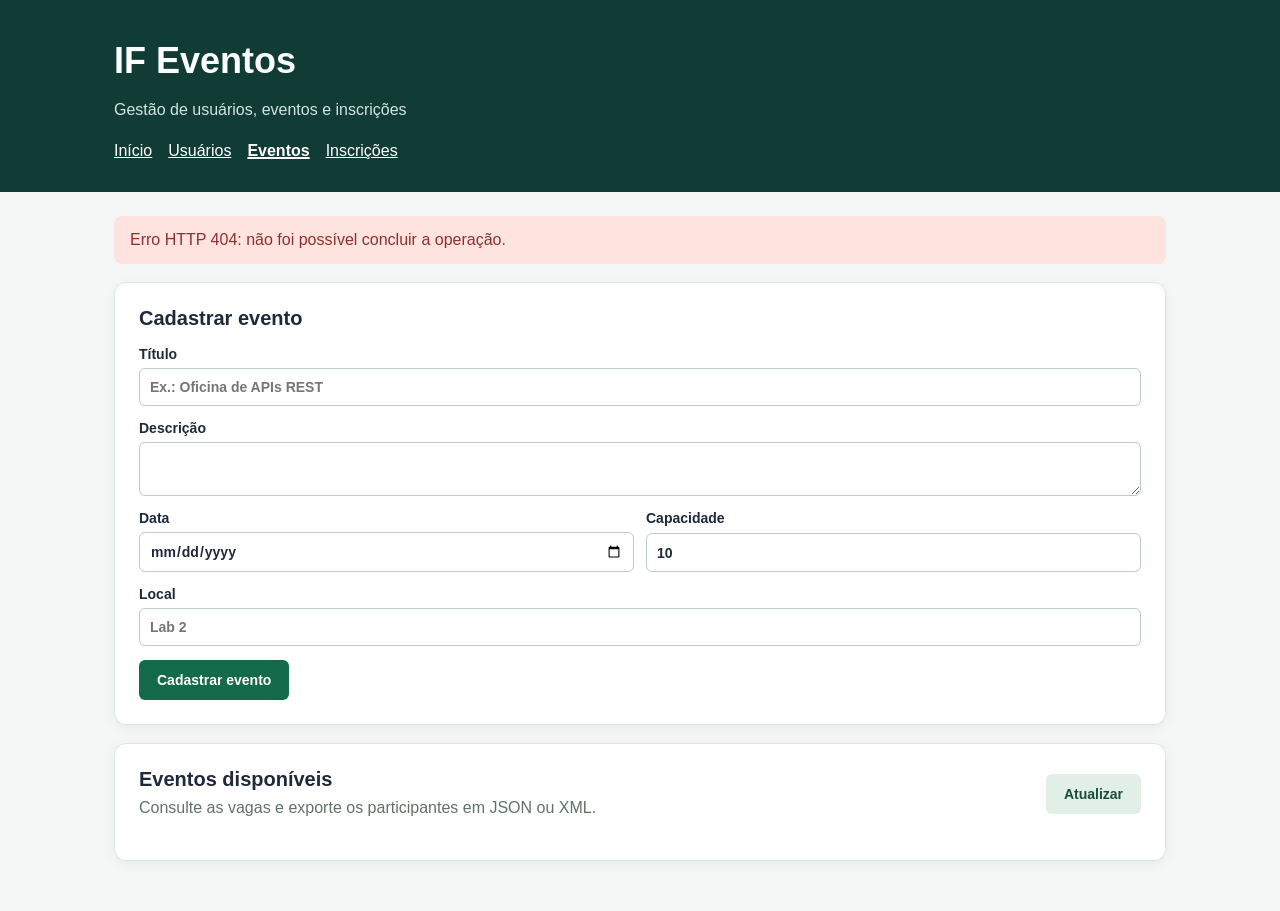
==== src/main/resources/static/eventos.html @ f64572b2 "ajuste front" ====
<!doctype html>
<html lang="pt-BR">
<head>
  <meta charset="UTF-8">
  <meta name="viewport" content="width=device-width, initial-scale=1">
  <title>Eventos - IF Eventos</title>
  <link rel="stylesheet" href="style.css">
  <script type="module" src="js/eventos.js"></script>
</head>
<body>
  <header><div class="conteudo">
    <h1>IF Eventos</h1><p>Gestão de usuários, eventos e inscrições</p>
    <nav aria-label="Navegação principal">
      <a href="index.html">Início</a><a href="usuarios.html">Usuários</a>
      <a href="eventos.html" aria-current="page">Eventos</a><a href="inscricoes.html">Inscrições</a>
    </nav>
  </div></header>
  <main class="conteudo">
    <p id="mensagem" class="mensagem" role="status" aria-live="polite"></p>
    <section class="painel">
      <h2>Cadastrar evento</h2>
      <form id="formEvento">
        <label>Título<input name="titulo" required maxlength="120" placeholder="Ex.: Oficina de APIs REST"></label>
        <label>Descrição<textarea name="descricao" rows="2" maxlength="500"></textarea></label>
        <div class="duas-colunas">
          <label>Data<input name="data" type="date" required></label>
          <label>Capacidade<input name="capacidade" type="number" min="1" required value="10"></label>
        </div>
        <label>Local<input name="local" required placeholder="Lab 2"></label>
        <button type="submit">Cadastrar evento</button>
      </form>
    </section>
    <section class="painel">
      <div class="secao-titulo">
        <div><h2>Eventos disponíveis</h2><p>Consulte as vagas e exporte os participantes em JSON ou XML.</p></div>
        <button class="botao-secundario" id="atualizar" type="button">Atualizar</button>
      </div>
      <div id="listaEventos" class="cartoes"></div>
    </section>
  </main>
</body>
</html>
---- src/main/resources/static/style.css ----
:root {
    font-family: Arial, Helvetica, sans-serif;
    color: #1e293b;
    background: #f4f7f6;
}

* {
    box-sizing: border-box;
}

body {
    margin: 0;
}

/* Cabeçalho */

header {
    background: #103c35;
    color: white;
    padding: 32px 0;
}

.conteudo {
    max-width: 1100px;
    margin: auto;
    padding: 0 24px;
}

.topo {
    display: flex;
    justify-content: space-between;
    align-items: center;
    gap: 20px;
}

h1 {
    margin: 8px 0;
    font-size: 36px;
}

h2 {
    font-size: 20px;
    margin: 0 0 16px;
}

p {
    line-height: 1.5;
}

.topo p {
    color: #d3e5dd;
    margin-bottom: 0;
}

header p {
    color: #d3e5dd;
}

nav {
    display: flex;
    flex-wrap: wrap;
    gap: 16px;
    margin-top: 20px;
}

nav a {
    color: white;
}

nav a[aria-current="page"] {
    font-weight: bold;
    text-decoration-thickness: 2px;
}

.acoes {
    display: flex;
    flex-wrap: wrap;
    gap: 8px;
    margin: 10px 0;
}

.etiqueta {
    color: #abdfbf;
    font-weight: bold;
    font-size: 12px;
    text-transform: uppercase;
    letter-spacing: 1px;
}

.indicador {
    white-space: nowrap;
    padding: 12px 18px;
    border: 1px solid #67998a;
    border-radius: 30px;
}

/* Conteúdo principal */

main {
    padding-top: 24px !important;
    padding-bottom: 32px !important;
}

.grade {
    display: grid;
    grid-template-columns: repeat(2, minmax(0, 1fr));
    gap: 18px;
}

.painel {
    background: white;
    padding: 24px;
    margin-bottom: 18px;
    border: 1px solid #dce7e3;
    border-radius: 12px;
    box-shadow: 0 3px 12px #173a3010;
}

/* Formulários */

label {
    display: grid;
    gap: 6px;
    margin: 0 0 14px;
    font-size: 14px;
    font-weight: bold;
}

input,
select,
textarea {
    width: 100%;
    padding: 10px;
    border: 1px solid #baccc4;
    border-radius: 6px;
    font: inherit;
    background: white;
    color: #1e293b;
}

button {
    background: #146b4c;
    border: 0;
    border-radius: 6px;
    color: white;
    font-size: 14px;
    font-weight: bold;
    padding: 12px 18px;
    cursor: pointer;
}

button:hover {
    background: #0e533b;
}

button:disabled {
    background: #9aaea5;
    cursor: not-allowed;
}

.botao-secundario {
    background: #e2efe7;
    color: #174f38;
}

.botao-secundario:hover {
    background: #d0e3d9;
}

.botao-pequeno {
    padding: 8px 10px;
    font-size: 12px;
}

.botao-perigo {
    background: #a63f40;
}

.botao-perigo:hover {
    background: #7d2f30;
}

/* Organização dos formulários */

.duas-colunas {
    display: grid;
    grid-template-columns: 1fr 1fr;
    gap: 12px;
}

.form-horizontal {
    display: grid;
    grid-template-columns: 1fr 1fr auto;
    align-items: end;
    gap: 12px;
}

.form-horizontal label {
    margin-bottom: 0;
}

/* Títulos das seções */

.secao-titulo {
    display: flex;
    justify-content: space-between;
    gap: 20px;
    align-items: center;
    margin-bottom: 16px;
}

.secao-titulo h2,
.secao-titulo p {
    margin: 0;
}

.secao-titulo p {
    color: #607268;
    margin-top: 5px;
}

/* Cards dos eventos */

.cartoes {
    display: grid;
    grid-template-columns: repeat(2, minmax(0, 1fr));
    gap: 16px;
}

.cartao {
    border: 1px solid #d9e6df;
    border-radius: 9px;
    padding: 18px;
}

.cartao h3 {
    margin: 0 0 10px;
}

.cartao p {
    color: #516157;
    margin: 6px 0;
}

/* Barra de vagas */

.barra {
    height: 9px;
    background: #e7eee9;
    border-radius: 10px;
    overflow: hidden;
    margin: 12px 0;
}

.progresso {
    height: 100%;
    background: #218252;
}

/* Listas de usuários e inscrições */

.item-inscricao,
.item-usuario {
    display: flex;
    justify-content: space-between;
    align-items: center;
    gap: 12px;
    padding: 10px 0;
    border-bottom: 1px solid #e8efeb;
}

.item-inscricao span,
.item-usuario span {
    overflow-wrap: anywhere;
}

.subtitulo {
    margin-top: 14px;
    font-weight: bold;
    font-size: 13px;
}

/* Avisos e mensagens */

.aviso {
    font-weight: bold;
    color: #9d4b35;
}

.mensagem {
    display: none;
    padding: 12px 16px;
    background: #dbf2e5;
    color: #194b31;
    border-radius: 8px;
    margin: 0 0 18px;
}

.mensagem.visivel {
    display: block;
}

.mensagem.erro {
    background: #ffe3df;
    color: #8e302b;
}

.vazio {
    color: #607268;
}

/* Rodapé */

footer {
    text-align: center;
    color: #6b7c71;
    font-size: 13px;
    padding: 20px;
}

/* Responsividade para telas menores */

@media (max-width: 760px) {

    .topo,
    .secao-titulo {
        align-items: flex-start;
        flex-direction: column;
    }

    .grade,
    .cartoes,
    .form-horizontal {
        grid-template-columns: 1fr;
    }

    .indicador {
        display: none;
    }
}
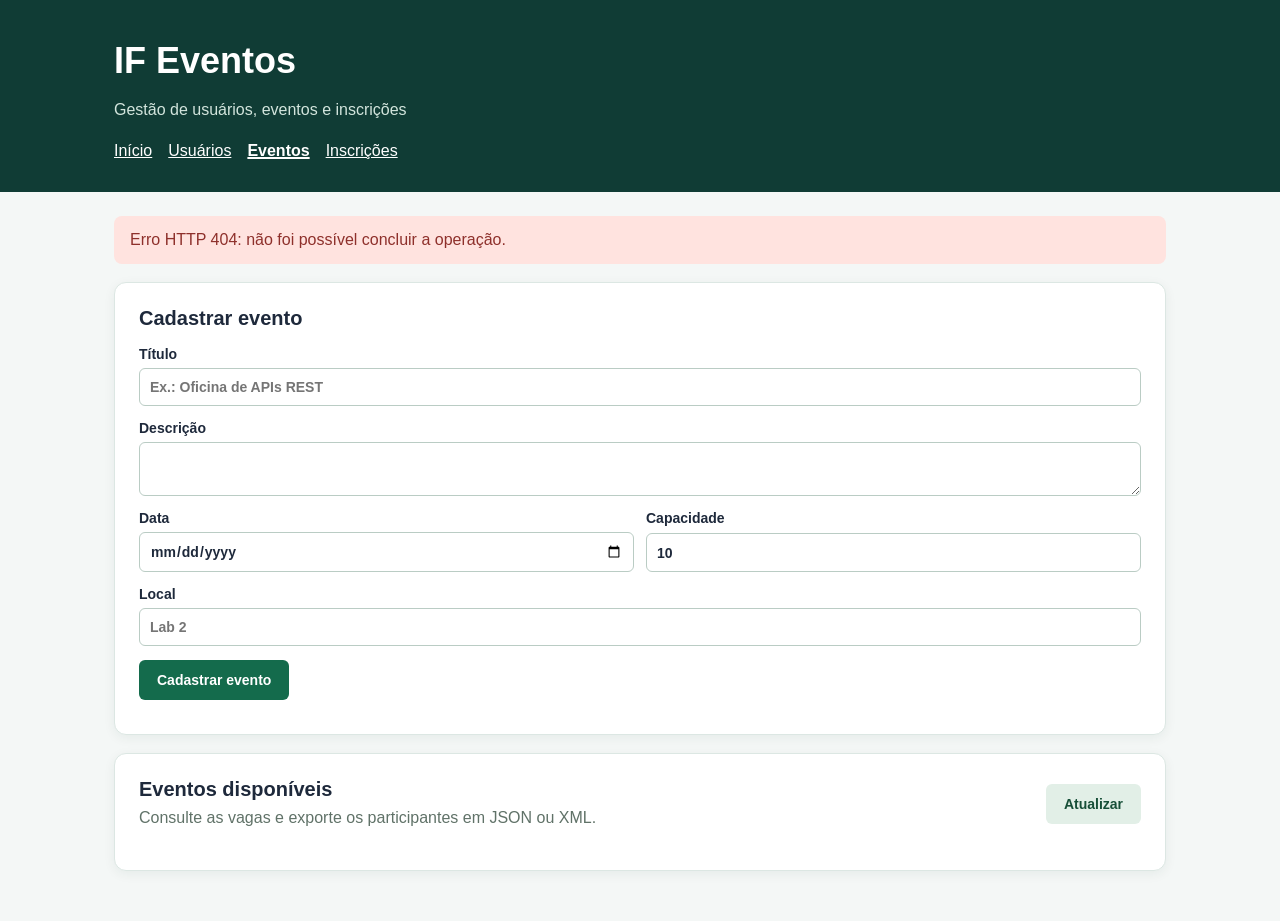
==== commit 023da038: "ajuste crud" ====
--- a/src/main/resources/static/eventos.html
+++ b/src/main/resources/static/eventos.html
@@ -18,7 +18,7 @@
   <main class="conteudo">
     <p id="mensagem" class="mensagem" role="status" aria-live="polite"></p>
     <section class="painel">
-      <h2>Cadastrar evento</h2>
+      <h2 id="tituloFormulario">Cadastrar evento</h2>
       <form id="formEvento">
         <label>Título<input name="titulo" required maxlength="120" placeholder="Ex.: Oficina de APIs REST"></label>
         <label>Descrição<textarea name="descricao" rows="2" maxlength="500"></textarea></label>
@@ -27,7 +27,10 @@
           <label>Capacidade<input name="capacidade" type="number" min="1" required value="10"></label>
         </div>
         <label>Local<input name="local" required placeholder="Lab 2"></label>
-        <button type="submit">Cadastrar evento</button>
+        <div class="acoes">
+          <button type="submit" id="salvarEvento">Cadastrar evento</button>
+          <button type="button" class="botao-secundario" id="cancelarEdicao" hidden>Cancelar edição</button>
+        </div>
       </form>
     </section>
     <section class="painel">
